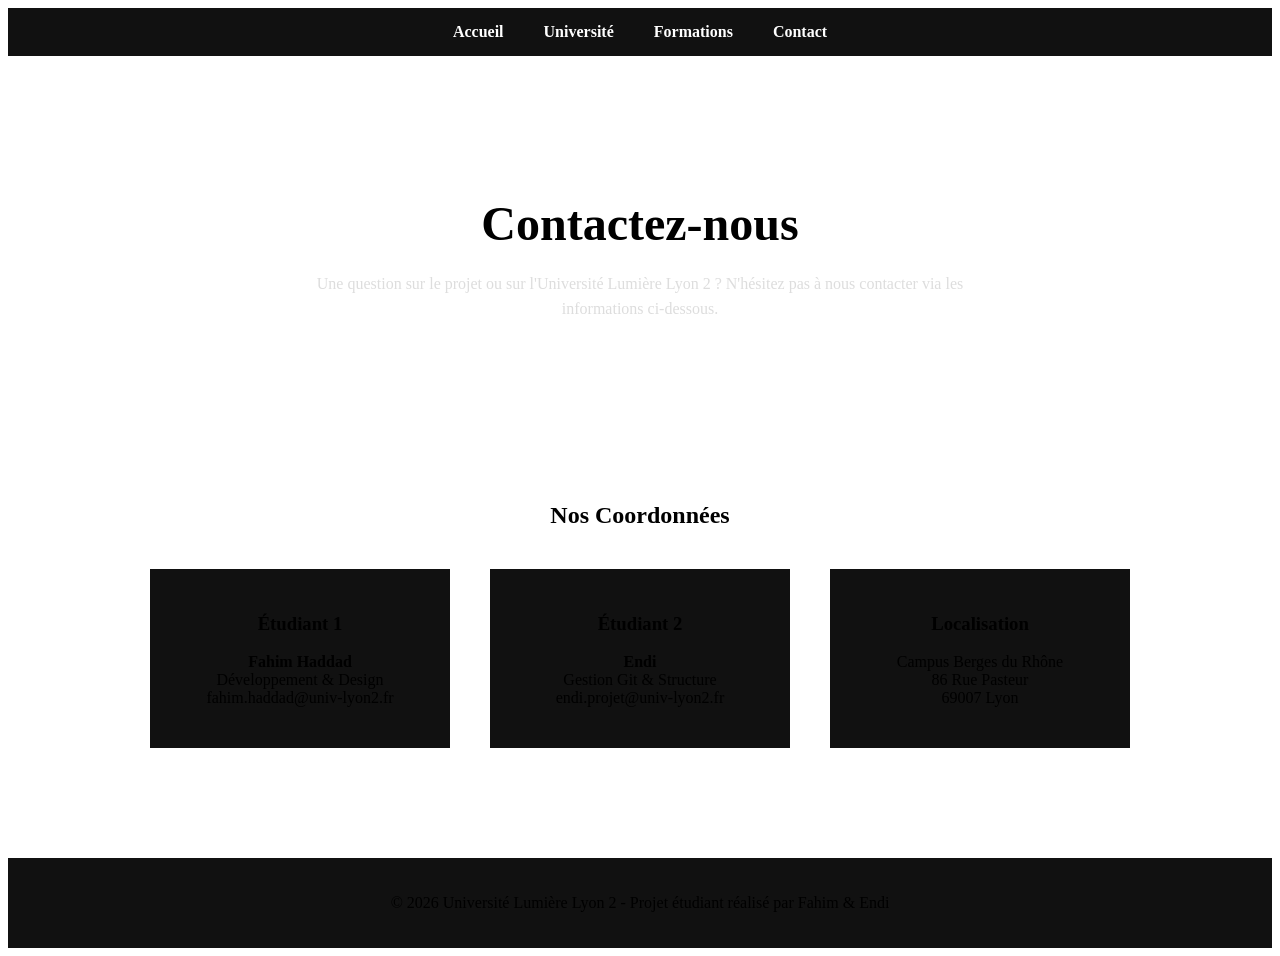
==== contact.html @ b38a6cde "ajout des pages universite et contact" ====
<!DOCTYPE html>
<html lang="fr">
<head>
    <meta charset="UTF-8">
    <meta name="viewport" content="width=device-width, initial-scale=1.0">
    <title>Contact - Université Lumière Lyon 2</title>
    <link rel="stylesheet" href="style12.css">
</head>

<body>

    <nav>
        <ul>
            <li><a href="git.html">Accueil</a></li>
            <li><a href="universite.html">Université</a></li>
            <li><a href="formations.html">Formations</a></li>
            <li><a href="contact.html">Contact</a></li>
        </ul>
    </nav>

    <section class="hero">
        <h1>Contactez-nous</h1>
        <p>
            Une question sur le projet ou sur l'Université Lumière Lyon 2 ? 
            N'hésitez pas à nous contacter via les informations ci-dessous.
        </p>
    </section>

    <section class="section">
        <h2>Nos Coordonnées</h2>
        <div class="cards">
            
            <div class="card">
                <h3>Étudiant 1</h3>
                <p><strong>Fahim Haddad</strong><br>Développement & Design<br>fahim.haddad@univ-lyon2.fr</p>
            </div>

            <div class="card">
                <h3>Étudiant 2</h3>
                <p><strong>Endi</strong><br>Gestion Git & Structure<br>endi.projet@univ-lyon2.fr</p>
            </div>

            <div class="card">
                <h3>Localisation</h3>
                <p>Campus Berges du Rhône<br>86 Rue Pasteur<br>69007 Lyon</p>
            </div>

        </div>
    </section>

    <footer>
        <p>© 2026 Université Lumière Lyon 2 - Projet étudiant réalisé par Fahim & Endi</p>
    </footer>

</body>
</html>
---- style12.css ----
<<<<<<< Updated upstream
body{
    font-family: Arial, sans-serif;
    margin:0;
    background:black;
    color:white;
}

nav{
    background:#111;
    padding:15px;
}

nav ul{
    list-style:none;
    display:flex;
    justify-content:center;
    gap:40px;
    margin:0;
    padding:0;
}

nav a{
    color:white;
    text-decoration:none;
    font-weight:bold;
}

nav a:hover{
    text-decoration:underline;
}

.hero{
    text-align:center;
    padding:100px 20px;
}

.hero h1{
    font-size:3em;
    margin-bottom:20px;
}

.hero p{
    max-width:700px;
    margin:auto;
    line-height:1.6;
    color:#ddd;
}

button{
    margin-top:30px;
    padding:15px 30px;
    background:white;
    color:black;
    border:none;
    cursor:pointer;
    font-weight:bold;
}

button:hover{
    background:black;
    color:white;
    border:2px solid white;
}

.section{
    padding:60px 20px;
    text-align:center;
}

.cards{
    display:flex;
    justify-content:center;
    gap:40px;
    flex-wrap:wrap;
    margin-top:40px;
}

.card{
    background:#111;
    padding:25px;
    width:250px;
}

footer{
    background:#111;
    text-align:center;
    padding:20px;
    margin-top:50px;
=======
/* Style global */
body {
    font-family: 'Arial', sans-serif;
    margin: 0;
    background: black;
    color: white;
}

/* Menu de navigation */
nav {
    background: #111;
    padding: 15px;
    position: sticky;
    top: 0;
    z-index: 1000;
}

nav ul {
    list-style: none;
    display: flex;
    justify-content: center;
    gap: 40px;
    margin: 0;
    padding: 0;
}

nav a {
    color: white;
    text-decoration: none;
    font-weight: bold;
    transition: 0.3s;
}

nav a:hover {
    color: #bbb;
    text-decoration: underline;
}

/* Section d'accueil (Hero) */
.hero {
    text-align: center;
    padding: 100px 20px;
}

.hero h1 {
    font-size: 3em;
    margin-bottom: 20px;
}

.hero p {
    max-width: 700px;
    margin: auto;
    line-height: 1.6;
    color: #ddd;
}

/* Boutons interactifs */
button {
    margin-top: 30px;
    padding: 15px 30px;
    background: white;
    color: black;
    border: none;
    cursor: pointer;
    font-weight: bold;
    transition: 0.3s;
}

button:hover {
    background: black;
    color: white;
    border: 2px solid white;
}

/* Sections de contenu */
.section {
    padding: 60px 20px;
    text-align: center;
}

.section h2 {
    font-size: 2em;
    margin-bottom: 30px;
}

/* Système de cartes (Recherche, International, etc.) */
.cards {
    display: flex;
    justify-content: center;
    gap: 40px;
    flex-wrap: wrap;
    margin-top: 40px;
}

.card {
    background: #111;
    padding: 25px;
    width: 250px;
    border-radius: 8px; /* Un petit arrondi pour faire plus moderne */
    transition: transform 0.3s;
}

.card:hover {
    transform: translateY(-10px); /* Petit effet de survol */
}

.card h3 {
    margin-top: 0;
}

/* Pied de page */
footer {
    background: #111;
    text-align: center;
    padding: 20px;
    margin-top: 50px;
    border-top: 1px solid #333;
>>>>>>> Stashed changes
}
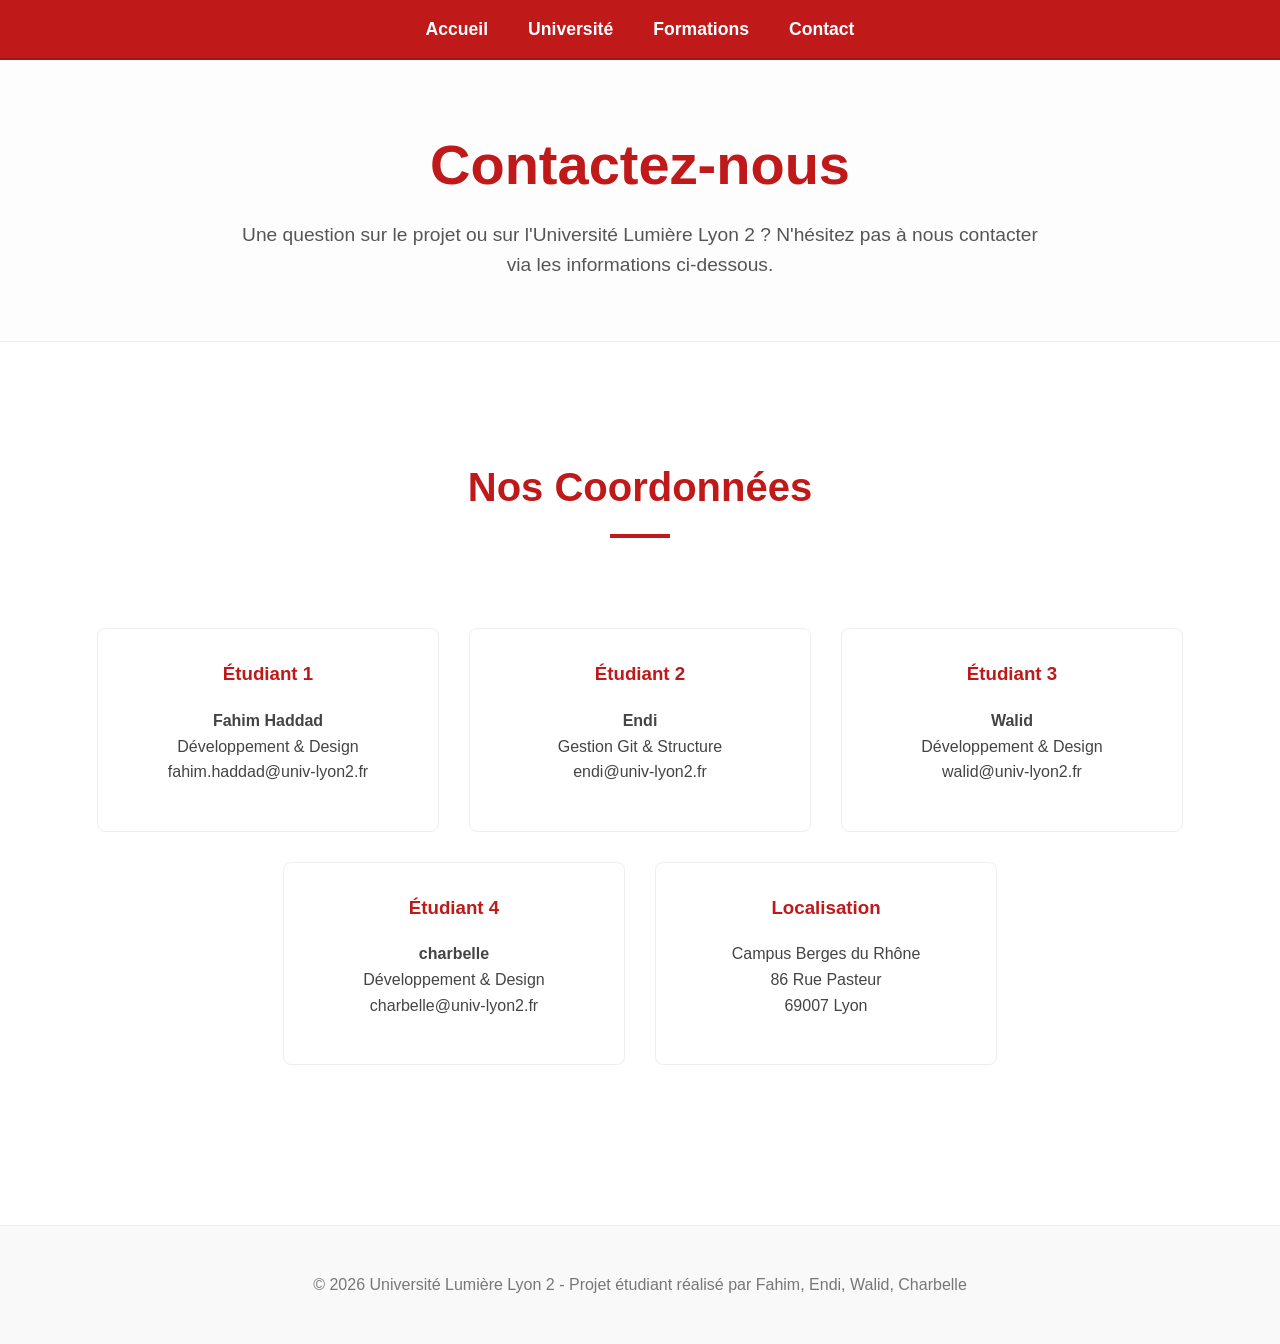
==== commit 33daf7c3: "nouveau design final du site" ====
--- a/contact.html
+++ b/contact.html
@@ -1,56 +1,65 @@
-<!DOCTYPE html>
-<html lang="fr">
-<head>
-    <meta charset="UTF-8">
-    <meta name="viewport" content="width=device-width, initial-scale=1.0">
-    <title>Contact - Université Lumière Lyon 2</title>
-    <link rel="stylesheet" href="style12.css">
-</head>
-
-<body>
-
-    <nav>
-        <ul>
-            <li><a href="git.html">Accueil</a></li>
-            <li><a href="universite.html">Université</a></li>
-            <li><a href="formations.html">Formations</a></li>
-            <li><a href="contact.html">Contact</a></li>
-        </ul>
-    </nav>
-
-    <section class="hero">
-        <h1>Contactez-nous</h1>
-        <p>
-            Une question sur le projet ou sur l'Université Lumière Lyon 2 ? 
-            N'hésitez pas à nous contacter via les informations ci-dessous.
-        </p>
-    </section>
-
-    <section class="section">
-        <h2>Nos Coordonnées</h2>
-        <div class="cards">
-            
-            <div class="card">
-                <h3>Étudiant 1</h3>
-                <p><strong>Fahim Haddad</strong><br>Développement & Design<br>fahim.haddad@univ-lyon2.fr</p>
-            </div>
-
-            <div class="card">
-                <h3>Étudiant 2</h3>
-                <p><strong>Endi</strong><br>Gestion Git & Structure<br>endi.projet@univ-lyon2.fr</p>
-            </div>
-
-            <div class="card">
-                <h3>Localisation</h3>
-                <p>Campus Berges du Rhône<br>86 Rue Pasteur<br>69007 Lyon</p>
-            </div>
-
-        </div>
-    </section>
-
-    <footer>
-        <p>© 2026 Université Lumière Lyon 2 - Projet étudiant réalisé par Fahim & Endi</p>
-    </footer>
-
-</body>
+<!DOCTYPE html>
+<html lang="fr">
+<head>
+    <meta charset="UTF-8">
+    <meta name="viewport" content="width=device-width, initial-scale=1.0">
+    <title>Contact - Université Lumière Lyon 2</title>
+    <link rel="stylesheet" href="style12.css">
+</head>
+
+<body>
+
+    <nav>
+        <ul>
+            <li><a href="index.html">Accueil</a></li>
+            <li><a href="universite.html">Université</a></li>
+            <li><a href="formations.html">Formations</a></li>
+            <li><a href="contact.html">Contact</a></li>
+        </ul>
+    </nav>
+
+    <section class="hero">
+        <h1>Contactez-nous</h1>
+        <p>
+            Une question sur le projet ou sur l'Université Lumière Lyon 2 ? 
+            N'hésitez pas à nous contacter via les informations ci-dessous.
+        </p>
+    </section>
+
+    <section class="section">
+        <h2>Nos Coordonnées</h2>
+        <div class="cards">
+            
+            <div class="card">
+                <h3>Étudiant 1</h3>
+                <p><strong>Fahim Haddad</strong><br>Développement & Design<br>fahim.haddad@univ-lyon2.fr</p>
+            </div>
+
+            <div class="card">
+                <h3>Étudiant 2</h3>
+                <p><strong>Endi</strong><br>Gestion Git & Structure<br>endi@univ-lyon2.fr</p>
+            </div>
+
+            <div class="card">
+                <h3>Étudiant 3</h3>
+                <p><strong>Walid </strong><br>Développement & Design<br>walid@univ-lyon2.fr</p>
+            </div>
+            <div class="card">
+                <h3>Étudiant 4</h3>
+                <p><strong>charbelle</strong><br>Développement & Design<br>charbelle@univ-lyon2.fr</p>
+            </div>
+
+            <div class="card">
+                <h3>Localisation</h3>
+                <p>Campus Berges du Rhône<br>86 Rue Pasteur<br>69007 Lyon</p>
+            </div>
+
+        </div>
+    </section>
+
+    <footer>
+        <p>© 2026 Université Lumière Lyon 2 - Projet étudiant réalisé par Fahim, Endi, Walid, Charbelle</p>
+    </footer>
+
+</body>
 </html>
--- a/style12.css
+++ b/style12.css
@@ -1,209 +1,153 @@
-<<<<<<< Updated upstream
-body{
-    font-family: Arial, sans-serif;
-    margin:0;
-    background:black;
-    color:white;
-}
-
-nav{
-    background:#111;
-    padding:15px;
-}
-
-nav ul{
-    list-style:none;
-    display:flex;
-    justify-content:center;
-    gap:40px;
-    margin:0;
-    padding:0;
-}
-
-nav a{
-    color:white;
-    text-decoration:none;
-    font-weight:bold;
-}
-
-nav a:hover{
-    text-decoration:underline;
-}
-
-.hero{
-    text-align:center;
-    padding:100px 20px;
-}
-
-.hero h1{
-    font-size:3em;
-    margin-bottom:20px;
-}
-
-.hero p{
-    max-width:700px;
-    margin:auto;
-    line-height:1.6;
-    color:#ddd;
-}
-
-button{
-    margin-top:30px;
-    padding:15px 30px;
-    background:white;
-    color:black;
-    border:none;
-    cursor:pointer;
-    font-weight:bold;
-}
-
-button:hover{
-    background:black;
-    color:white;
-    border:2px solid white;
-}
-
-.section{
-    padding:60px 20px;
-    text-align:center;
-}
-
-.cards{
-    display:flex;
-    justify-content:center;
-    gap:40px;
-    flex-wrap:wrap;
-    margin-top:40px;
-}
-
-.card{
-    background:#111;
-    padding:25px;
-    width:250px;
-}
-
-footer{
-    background:#111;
-    text-align:center;
-    padding:20px;
-    margin-top:50px;
-=======
-/* Style global */
-body {
-    font-family: 'Arial', sans-serif;
-    margin: 0;
-    background: black;
-    color: white;
-}
-
-/* Menu de navigation */
-nav {
-    background: #111;
-    padding: 15px;
-    position: sticky;
-    top: 0;
-    z-index: 1000;
-}
-
-nav ul {
-    list-style: none;
-    display: flex;
-    justify-content: center;
-    gap: 40px;
-    margin: 0;
-    padding: 0;
-}
-
-nav a {
-    color: white;
-    text-decoration: none;
-    font-weight: bold;
-    transition: 0.3s;
-}
-
-nav a:hover {
-    color: #bbb;
-    text-decoration: underline;
-}
-
-/* Section d'accueil (Hero) */
-.hero {
-    text-align: center;
-    padding: 100px 20px;
-}
-
-.hero h1 {
-    font-size: 3em;
-    margin-bottom: 20px;
-}
-
-.hero p {
-    max-width: 700px;
-    margin: auto;
-    line-height: 1.6;
-    color: #ddd;
-}
-
-/* Boutons interactifs */
-button {
-    margin-top: 30px;
-    padding: 15px 30px;
-    background: white;
-    color: black;
-    border: none;
-    cursor: pointer;
-    font-weight: bold;
-    transition: 0.3s;
-}
-
-button:hover {
-    background: black;
-    color: white;
-    border: 2px solid white;
-}
-
-/* Sections de contenu */
-.section {
-    padding: 60px 20px;
-    text-align: center;
-}
-
-.section h2 {
-    font-size: 2em;
-    margin-bottom: 30px;
-}
-
-/* Système de cartes (Recherche, International, etc.) */
-.cards {
-    display: flex;
-    justify-content: center;
-    gap: 40px;
-    flex-wrap: wrap;
-    margin-top: 40px;
-}
-
-.card {
-    background: #111;
-    padding: 25px;
-    width: 250px;
-    border-radius: 8px; /* Un petit arrondi pour faire plus moderne */
-    transition: transform 0.3s;
-}
-
-.card:hover {
-    transform: translateY(-10px); /* Petit effet de survol */
-}
-
-.card h3 {
-    margin-top: 0;
-}
-
-/* Pied de page */
-footer {
-    background: #111;
-    text-align: center;
-    padding: 20px;
-    margin-top: 50px;
-    border-top: 1px solid #333;
->>>>>>> Stashed changes
+html {
+    scroll-behavior: smooth;
+}
+
+body {
+    font-family: 'Helvetica Neue', Helvetica, Arial, sans-serif;
+    margin: 0;
+    background: #FFFFFF;
+    color: #444444;
+    line-height: 1.6;
+}
+
+nav {
+    background: #bf191a; 
+    padding: 15px 20px;
+    position: sticky;
+    top: 0;
+    z-index: 1000;
+    border-bottom: 2px solid #a01516;
+}
+
+nav ul {
+    list-style: none;
+    display: flex;
+    justify-content: center;
+    gap: 40px;
+    margin: 0;
+    padding: 0;
+}
+
+nav a {
+    color: #FFFFFF;
+    text-decoration: none;
+    font-weight: bold;
+    font-size: 1.1em;
+    transition: 0.3s;
+}
+
+nav a:hover {
+    color: #ffeaea;
+}
+
+.hero {
+    text-align: center;
+    padding: 60px 20px;
+    background-color: #fdfdfd;
+    border-bottom: 1px solid #eeeeee;
+    display: flex;
+    flex-direction: column;
+    align-items: center; 
+}
+
+.hero-image {
+    width: 100%;
+    max-width: 800px;
+    height: 400px;
+    object-fit: cover;
+    margin-bottom: 30px;
+    border-radius: 8px;
+    box-shadow: 0 4px 15px rgba(0,0,0,0.1);
+}
+
+.hero h1 {
+    font-size: 3.5em;
+    margin-bottom: 10px;
+    margin-top: 0;
+    color: #bf191a; 
+    font-weight: 800;
+}
+
+.hero p {
+    max-width: 800px;
+    margin: 0 auto;
+    font-size: 1.2em;
+    color: #555555;
+}
+
+button {
+    margin-top: 35px;
+    padding: 15px 35px;
+    background: #bf191a;
+    color: #FFFFFF;
+    border: none;
+    cursor: pointer;
+    font-weight: bold;
+    border-radius: 4px;
+    transition: 0.3s;
+}
+
+button:hover {
+    background: #e21e1f;
+    transform: translateY(-2px);
+}
+
+.section {
+    padding: 80px 20px;
+    text-align: center;
+    scroll-margin-top: 80px;
+}
+
+.section h2 {
+    font-size: 2.5em;
+    margin-bottom: 40px;
+    color: #bf191a;
+    position: relative;
+    display: inline-block;
+}
+
+.section h2::after {
+    content: '';
+    display: block;
+    width: 60px;
+    height: 4px;
+    background: #bf191a;
+    margin: 15px auto 0 auto;
+}
+
+.cards {
+    display: flex;
+    justify-content: center;
+    gap: 30px;
+    flex-wrap: wrap;
+    margin-top: 50px;
+}
+
+.card {
+    background: #FFFFFF;
+    padding: 30px;
+    width: 280px;
+    border-radius: 8px;
+    border: 1px solid #eeeeee;
+    transition: 0.3s;
+}
+
+.card:hover {
+    transform: translateY(-10px);
+    border-color: #bf191a;
+}
+
+.card h3 {
+    margin-top: 0;
+    color: #bf191a;
+    font-weight: 700;
+}
+
+footer {
+    background: #f9f9f9;
+    color: #777777;
+    text-align: center;
+    padding: 30px;
+    margin-top: 80px;
+    border-top: 1px solid #eeeeee;
 }
